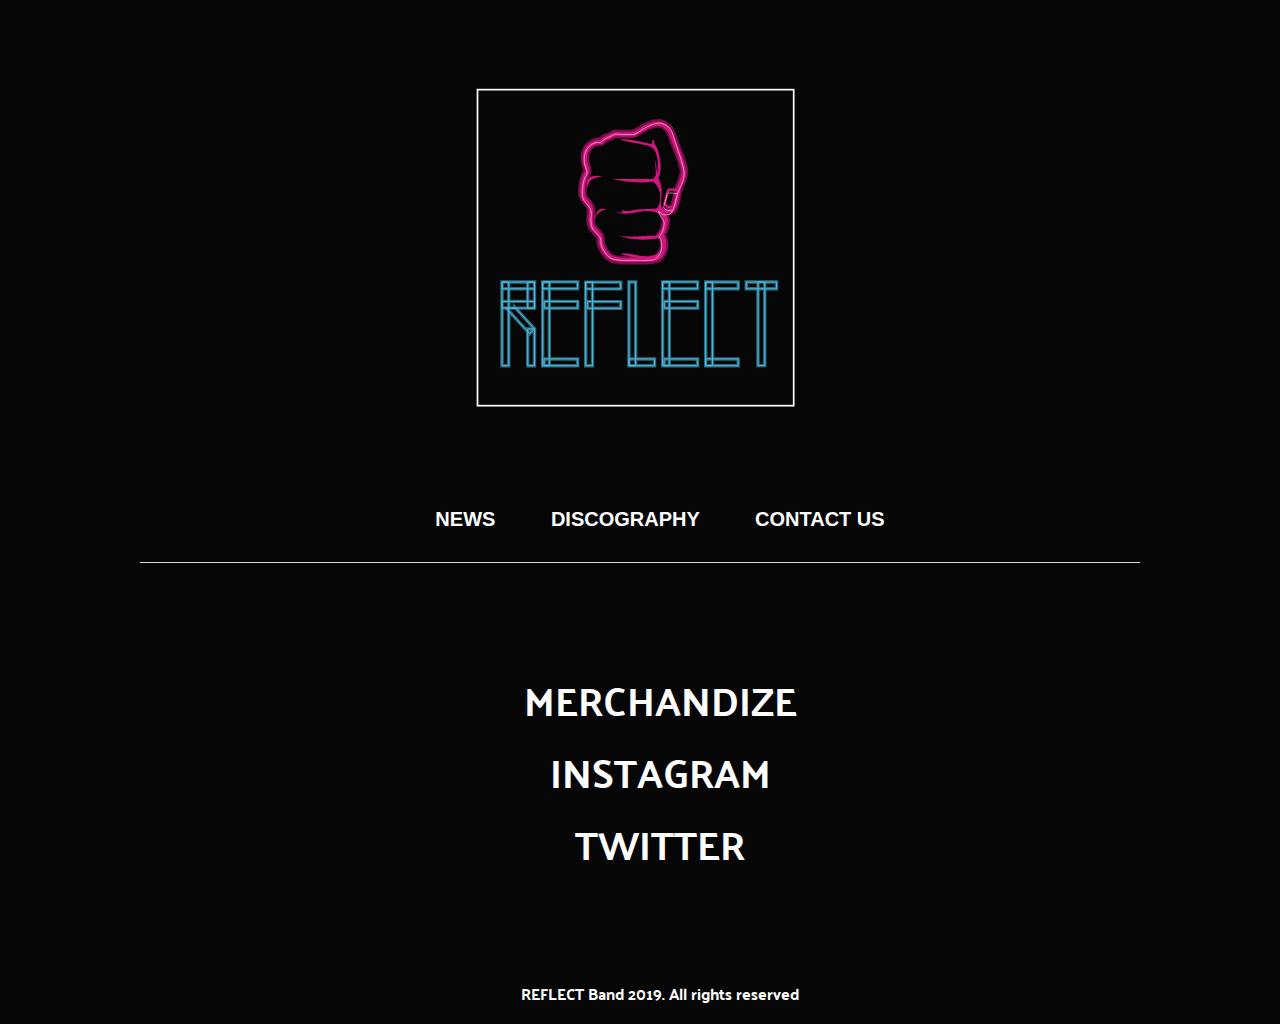
==== contact.html @ e567ae92 "unfinishedhtml" ====
<!DOCTYPE html>
<html>
<head>
	<meta charset="UTF-8">
	<title>Home Page</title>
	<link href="css/main.css" rel="stylesheet" type="text/css" media="screen">
	<link href="https://fonts.googleapis.com/css?family=Palanquin+Dark:600&display=swap" rel="stylesheet">
</head>
<body>
	<div id="mainContainer"><!-- open mainContainer -->

       <div id="logo">
                <img src="images/logo.svg">
            </div>
        <header id="mainHeader"><!--end logo-->
            
            <nav id="mainNav">
            <ul>
                <li class="selected" >  <a href="index.html"> NEWS </a> </li>
                <li>  <a href="discography.html"> DISCOGRAPHY</a> </li>
                <li> <a href="contact.html"> CONTACT US </a>  </li>
            </ul>
            </nav><!--end mainNav-->
       

        </header>
       <!--end mainHeader-->
       

        <main> <!-- Open Main -->




    </main><!-- Close Main -->
    <footer id="mainFooter">
    <ul>
        <li> <a> MERCHANDIZE </a></li>
        <li> <a> INSTAGRAM </a></li>
        <li> <a> TWITTER </a></li>
    </ul>
            
            <div id="copyRight"><p> REFLECT Band 2019. All rights reserved</p></div><!--end Copyright-->
        </footer><!--end mainFooter-->




		
	</div><!--end mainContainer-->

</body>
</html>
---- css/main.css ----
body{
	background-color: #060606;
	font-family: 'Palanquin Dark', sans-serif;
}
.hidden{
	display: none;
}

 


/*-- Header open --*/
#topBar{
	background-color: #000;
	height: 20px;
}
#middleBar{
	height: 50px;
	background-color: #5C85C4;

}
#middleBar p{
	color: white;
	padding: 10px;
}



#mainContainer 
{
	margin: 0 auto;
	padding-left: 20px;
	padding-right: 20px;
	width: 1000px;

}
#mainHeader
{

	position: sticky;
	top:0;
	padding: 15px;
	border-bottom: solid 1px #DDD;
	background-color: #060606;;
}
#logo
{
	margin: 0 auto;
	width: 500px;
}

#mainNav 
{  
	font-family: 'Swis721 Blk BT', sans-serif;
	font-weight: bold;
	text-align: center;
	margin: 0 auto;
}
.mainNav ul
{
  list-style-type: none;
  padding: 0;
}
#mainNav ul li{

	color: white;
	font-size: 20px;
	display: inline;
    cursor: pointer;
    margin-left: 25px;
    margin-right: 25px;
}
#mainNav ul li a:hover{
	  color: gold;
	  text-orientation: 
}
#mainNav ul li a{
	text-decoration: none;
	color: white;
}
.selected{
	;
}


/*-- Header close --*/
/*-- Index open --*/
.heroText {
  text-align: right;
  position: absolute;
  top: 50%;
  left: 50%;
  color: white;
  font-size: 16pt;
}
.heroImage {
  z-index: -1;
  height: 600px;
  width: 1000px;
  background-position: center;
  background-repeat: no-repeat;
  background-size: cover;
  position: relative;
  margin: 30px 0px 100px 0px;
}
.index {
	background-image: url('../images/hero_image.jpg');
}

.btn p:hover, .btn p:active {
	color: red;
}

.btn {
  width: 200px;
  bottom: 0%;
  border: none;
  background: transparent;
  font-size: 20px;
  cursor: pointer;
  color: white;
  font-family: 'Mariad Pro', sans-serif;
  font-weight: lighter;
  margin-top: 300px;
  border: solid 1px red;
}

.link{
	display: inline;
	margin-top: 20px;
	width: 160px;
	color: white;
	background-color: #060606;;
	font-family: 'Palanquin Dark', sans-serif;
	font-size: 22px;
	border-radius: 20px;
	margin-left: 120px;
	margin-top: 40px;

}

.link:hover{
	background: white;
	color: black;

}

#mainarea{
	height: 800px;
	padding: 20px;
	margin-bottom: 100px;
}

#album{
	position: relative;
	width: 575px;
	height: 575px; 
	background: url("../images/album.jpg");
	z-index: -3;
}
#trackList{
	position: absolute;
	width: 525px;
	height: 525px;
	background-color: black;
	;
	margin-left: 350px;
	margin-top: -350px;
	z-index: -2;
	text-align: center;
	border: solid 50px #6e3636;
	color: white;
}
#trackList h2{
	font-size: 30px;
	font-family: 'Palanquin Dark', italic;
}
#trackList h3{
	
}
#trackList p{
	
}
#trackList ul{

  list-style-type: upper-roman;
}
#trackList ul li{

 font-size: 30px;
}

#tourDates
{
	margin-top: 40px;
	display: flex;
	flex-direction: column;
  	justify-content: space-between;
	padding-bottom: 40px;
	flex-wrap: wrap;
}
#tourDates h2{
	margin: 0 auto;
	color: white;
	font-size: 40px;
}
.city{
	margin-left: 10%;
	width: 788px;
	height: 390px;
	margin-top: 80px;
	display: flex;
	flex-direction: row;
	justify-content: space-evenly;
	border: solid 2px white;
}
.reverse{
	flex-direction: row-reverse;
}

.imageBox1{
	width: 360px;
	height: 390px;
	background-image: url("../images/moscow_promo.jpg");
}
.imageBox2{
	width: 360px;
	height: 390px;
	background-color: yellow;
	background-image: url("../images/toronto_promo.jpg");
}
.imageBox3{
	width: 360px;
	height: 390px;
	background-color: yellow;
	background-image: url("../images/london_promo.jpg");
}
.imageBox4{
	width: 360px;
	height: 390px;
	background-color: yellow;
	background-image: url("../images/tokyo_promo copy.jpg");
}
.city h1 {
	font-family: 'Rubber';
	font-size: 62px;
	color: #c6801b;
	margin-bottom: 0px;
	font-weight: lighter;
}
.cityText{
	position: absolute;
	color: #5b0a0a;
	font-size: 25px;
	margin: 0px;
	line-height: 0.7;
	font-family: 'Hiragino Kaku Gothic StdN'; 
}
.left{
	z-index: -2;
	margin-left: -400px;
	text-align: left;
}
.right{
	z-index: -2;
	margin-right: -400px;
	text-align: right;
}
/*-- Index close --*/

/*-- Discography open--*/
h1{
	font-family: 'Palanquin Dark', sans-serif;
	color: white;
}

.heroImagedisko {

  z-index: -1;
  background-position: center;
  background-repeat: no-repeat;
  background-size: cover;
  position: relative;
  margin: 100px 0px 100px 0px;
}
.heroImagedisko p{
	font-size: 18pt;
	letter-spacing: 30px;
	text-align: center;
}

#video{
	width: 100%;
	height: 300px; 
	background-color: yellow;
	margin-top: 100px;
}
#disk1{
	display: flex;
	flex-direction: row;
	justify-content: space-between;
}
#disk1 p{
	font-family: 'Myriad Pro';
	color: #5b0a0a;
	font-size: 22pt;
}
.diskText{
	width: 700px;
}
#buttonNext{
	display: absolute;
	z-index: -1px;
	height: 535px;
	width: 85px;
	background-color: #5b0a0a;
}

/*-- Discography close--*/


/*-- Footer open --*/
#mainFooter 
{
  
	margin-top: 100px;
}
#mainFooter ul
{
  margin: 0 auto;
  list-style-type: none;
  text-align: center;
}
#mainFooter ul li{

	color: white;
	font-size: 40px;
    cursor: pointer;
}
#mainFooter ul li a:hover{
	  color: gold;
}
#mainFooter ul li a{
	text-decoration: none;
	color: white;
}


#copyRight 
{
	color: white;
	margin-top: 100px;
	margin-left: 40px;
}
#copyRight p{
	text-align: center;
}
/*-- Footer close --*/
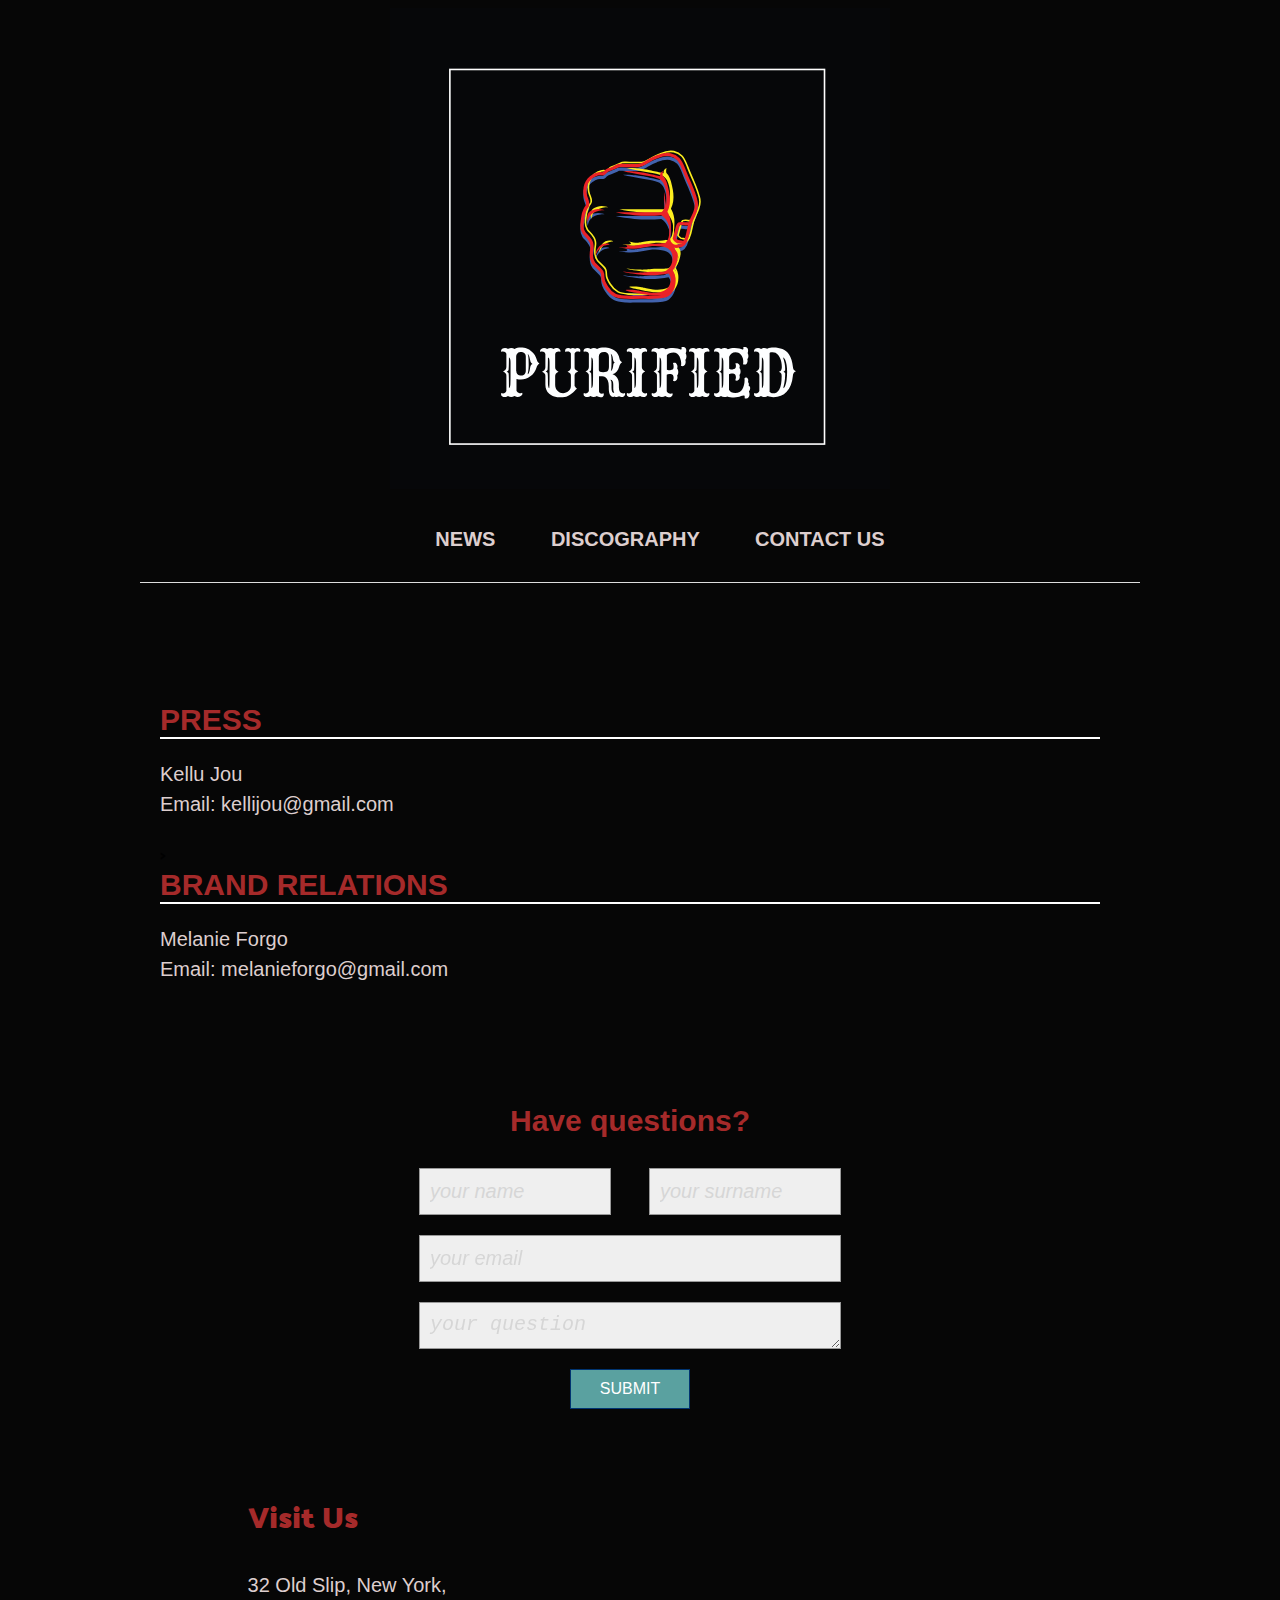
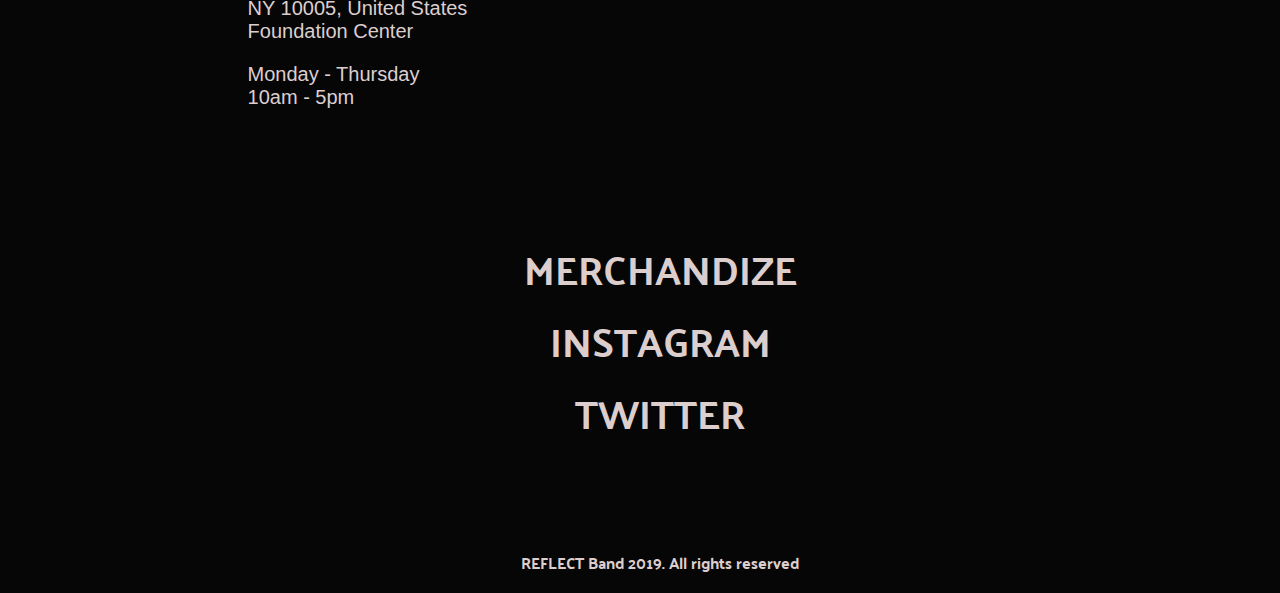
==== commit ce9dfae7: "htmlupdate" ====
--- a/contact.html
+++ b/contact.html
@@ -28,11 +28,63 @@
        
 
         <main> <!-- Open Main -->
+            <section id="mainContact">
+            <div id="contactInfo"> <!--start mainGallery-->
+                <div class="contactText">
+                    <h2>PRESS</h2>
+                    <div class="underline"> </div>
+                    <p>Kellu Jou </p>
+                    <p>Email: kellijou@gmail.com </p>
+                </div>
+                <div class="contactText"> >
+                    <h2>BRAND RELATIONS</h2>
+                    <div class="underline"> </div>
+                    <p>Melanie Forgo </p>
+                    <p>Email: melanieforgo@gmail.com </p>
+                </div>
+            </div>
+            <section id="contactArea"><!--start contactArea-->
+                <h2> Have questions?</h2>
+            <form id="contactForm" action="form.php" method="post">
+                <div id="Name">
+                    
+                    <input type="text" required id="name" name="fullName" size="30" placeholder="your name">
 
+                    <input type="text" required id="surname" name="surname" size="30" placeholder="your surname">
+                    </div>
+                    <input type="email" required id="email" size="30" placeholder="your email">
+                    
+                    
+    
+              
+                    <textarea name="comments"  placeholder="your question"></textarea>
+                    
+                   
+                    <input id="submit" type="submit" value="SUBMIT">
+            </form>
+            </section><!--end contactArea-->  
 
+     
+            <section id="mapArea"><!--start mapArea-->
+                    <div>
+                        <h3>Visit Us</h3>
+                <ul>
+                    <li>32 Old Slip, New York,  </li>
+                    <li>NY 10005, United States</li>
+                    <li>Foundation Center</li>
+                </ul>
+                <ul>
+                    <li>Monday - Thursday</li>
+                    <li>10am - 5pm</li>
+                </ul>   
+                </div> 
+                <div >
 
-
-    </main><!-- Close Main -->
+                <iframe src="https://www.google.com/maps/embed?pb=!1m18!1m12!1m3!1d6049.162666451821!2d-74.01031018587194!3d40.70521740526501!2m3!1f0!2f0!3f0!3m2!1i1024!2i768!4f13.1!3m3!1m2!1s0x0%3A0x9fd6d86d2e319606!2sFoundation%20Center!5e0!3m2!1sen!2sca!4v1575956613364!5m2!1sen!2sca" width="450" height="240" frameborder="0" style="border:0;" allowfullscreen=""></iframe>
+            </div>
+            </section><!--end mapArea-->      
+        </section><!--end mainContact-->
+    </main> <!-- Close Main -->
     <footer id="mainFooter">
     <ul>
         <li> <a> MERCHANDIZE </a></li>
--- a/css/main.css
+++ b/css/main.css
@@ -1,4 +1,7 @@
-
+@font-face {
+  font-family: Rubber;
+  src: url(../assets/fonts/Rubber.ttf);
+}
 
 body{
 	background-color: #060606;
@@ -22,7 +25,7 @@
 
 }
 #middleBar p{
-	color: white;
+	color: #ddcece;
 	padding: 10px;
 }
 
@@ -65,7 +68,7 @@
 }
 #mainNav ul li{
 
-	color: white;
+	color: #ddcece;;
 	font-size: 20px;
 	display: inline;
     cursor: pointer;
@@ -74,11 +77,10 @@
 }
 #mainNav ul li a:hover{
 	  color: gold;
-	  text-orientation: 
 }
 #mainNav ul li a{
 	text-decoration: none;
-	color: white;
+	color: #ddcece;
 }
 .selected{
 	;
@@ -92,7 +94,7 @@
   position: absolute;
   top: 50%;
   left: 50%;
-  color: white;
+  color: #ddcece;
   font-size: 16pt;
 }
 .heroImage {
@@ -120,7 +122,7 @@
   background: transparent;
   font-size: 20px;
   cursor: pointer;
-  color: white;
+  color: #ddcece;
   font-family: 'Mariad Pro', sans-serif;
   font-weight: lighter;
   margin-top: 300px;
@@ -131,7 +133,7 @@
 	display: inline;
 	margin-top: 20px;
 	width: 160px;
-	color: white;
+	color: #ddcece;
 	background-color: #060606;;
 	font-family: 'Palanquin Dark', sans-serif;
 	font-size: 22px;
@@ -142,7 +144,7 @@
 }
 
 .link:hover{
-	background: white;
+	background-color: #ddcece;
 	color: black;
 
 }
@@ -171,7 +173,7 @@
 	z-index: -2;
 	text-align: center;
 	border: solid 50px #6e3636;
-	color: white;
+	color: #ddcece;
 }
 #trackList h2{
 	font-size: 30px;
@@ -203,7 +205,7 @@
 }
 #tourDates h2{
 	margin: 0 auto;
-	color: white;
+	color: #ddcece;
 	font-size: 40px;
 }
 .city{
@@ -214,7 +216,7 @@
 	display: flex;
 	flex-direction: row;
 	justify-content: space-evenly;
-	border: solid 2px white;
+	border: solid 2px #ddcece;
 }
 .reverse{
 	flex-direction: row-reverse;
@@ -251,7 +253,6 @@
 	font-weight: lighter;
 }
 .cityText{
-	position: absolute;
 	color: #5b0a0a;
 	font-size: 25px;
 	margin: 0px;
@@ -260,14 +261,15 @@
 }
 .left{
 	z-index: -2;
-	margin-left: -400px;
+	margin-left: -270px;
 	text-align: left;
 }
 .right{
 	z-index: -2;
-	margin-right: -400px;
+	margin-right: -270px;
 	text-align: right;
 }
+
 /*-- Index close --*/
 
 /*-- Discography open--*/
@@ -311,8 +313,7 @@
 	width: 700px;
 }
 #buttonNext{
-	display: absolute;
-	z-index: -1px;
+	z-index: -1;
 	height: 535px;
 	width: 85px;
 	background-color: #5b0a0a;
@@ -320,6 +321,137 @@
 
 /*-- Discography close--*/
 
+/*-- Contact open --*/
+#mainContact {
+  margin-top: 100px;
+  width: 940px;
+  padding-top: 20px;
+  padding-left: 20px;
+  padding-right: 20px;
+  display: flex;
+  flex-direction: column;
+  justify-content: flex-start;
+  flex-wrap: wrap;
+}
+
+#mainContact h2 {
+  font-size: 30px;
+  color: brown;
+  margin: 0;
+  font-family:'Swis721 Blk BT', sans-serif;
+}
+#mainContact p {
+  font-size: 20px;
+  color: #ddcece;
+  font-family:  'Swis721 Blk BT', sans-serif;
+  font-weight: 300;
+  line-height: 0.5;
+}
+#contactInfo{
+	margin-bottom: 100px;
+}
+#contactInfo div {
+	margin-bottom: 30px;
+}
+#contactArea {
+	margin: 0 auto;
+	color: #ddcece;
+}
+#contactArea h2{
+	text-align: center;
+}
+
+
+#contactText {
+  margin-bottom: 30px;
+}
+
+#contactForm {
+  margin-top: 30px;
+}
+
+fieldset {
+  border: none;
+  padding: 0px;
+}
+
+
+
+input, textarea  {
+  z-index: -2;
+  font-size: 20px;
+  margin-bottom: 20px;
+  padding: 10px;
+  width: 400px;
+  height: 25px;
+  background-color: #efefef;
+  display: block;
+  border: 1px solid #999;
+  color: black;
+}
+::placeholder {
+  font-style: italic;
+  opacity: 0.2;
+}
+#Name input{
+	z-index: -2;
+	width: 170px;
+}
+#Name {
+	z-index: -2;
+	display: flex;
+    justify-content: space-between;
+}
+
+#submit {
+  display: block;
+  width: 120px;
+  height: 40px;
+  text-align: center;
+  margin: 0 auto;
+  color: #FFF;
+  padding-left: 10px;
+  padding-right: 10px;
+  padding-top: 5px;
+  padding-bottom: 5px;
+  background-color: #5aa1a0;
+  font-size: 16px;
+  border: 1px solid #003471;
+}
+#submit:hover{
+	color: black;
+	background-color: gold;
+}
+#mapArea{
+	display: flex;
+	flex-direction: row;
+	justify-content: space-around;
+	color: #ddcece;
+	margin-top: 50px;
+}
+#mapArea h3{
+	margin-left: 40px;
+	font-size: 30px;
+	color: brown;
+}
+#mapArea ul{
+	list-style-type: none;
+	font-family: 'Swis721 Blk BT', sans-serif;
+	font-size:20px;
+	margin-right: 40px;
+}
+
+.underline{
+	background-color: white;
+	height: 2px;
+}
+iframe{
+	margin-top: 25px;
+
+}
+
+/*-- Contact clode --*/
+
 
 /*-- Footer open --*/
 #mainFooter 
@@ -335,7 +467,7 @@
 }
 #mainFooter ul li{
 
-	color: white;
+	color: #ddcece;
 	font-size: 40px;
     cursor: pointer;
 }
@@ -344,13 +476,13 @@
 }
 #mainFooter ul li a{
 	text-decoration: none;
-	color: white;
+	color: #ddcece;
 }
 
 
 #copyRight 
 {
-	color: white;
+	color: #ddcece;
 	margin-top: 100px;
 	margin-left: 40px;
 }
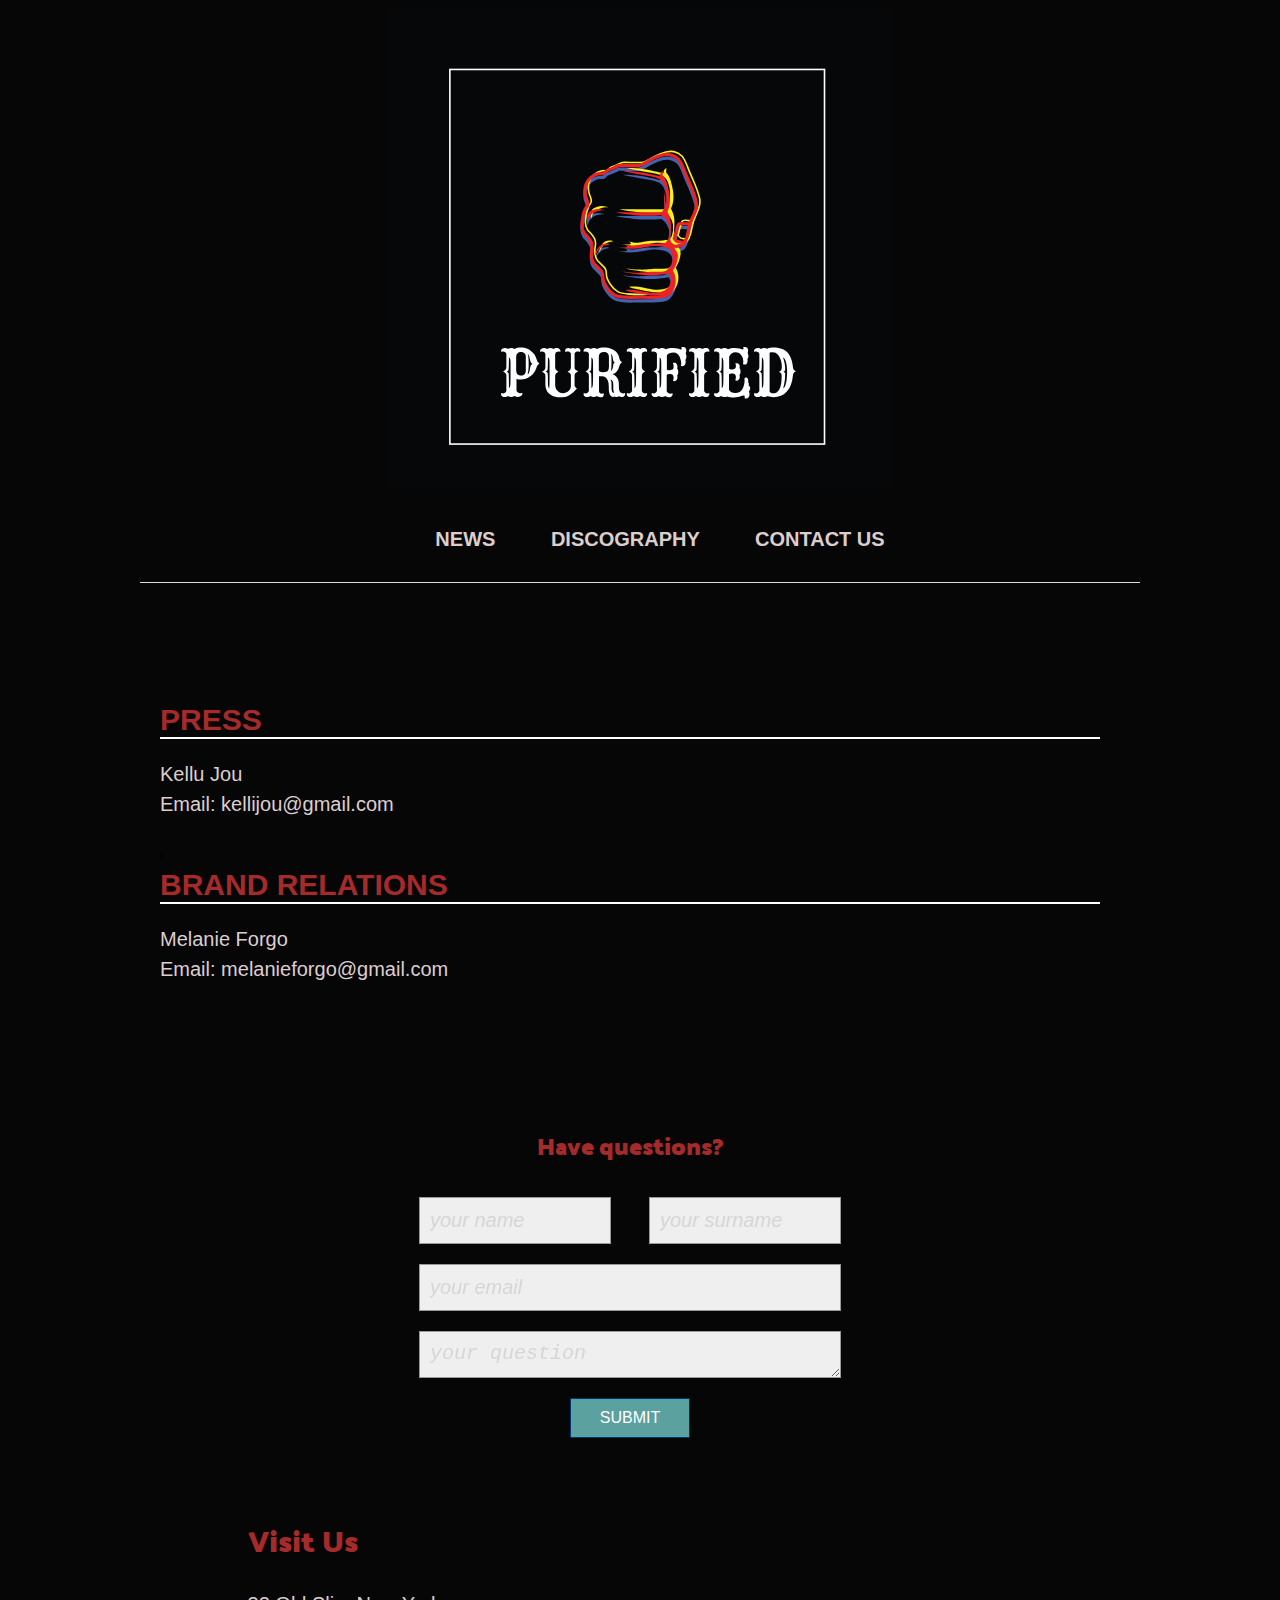
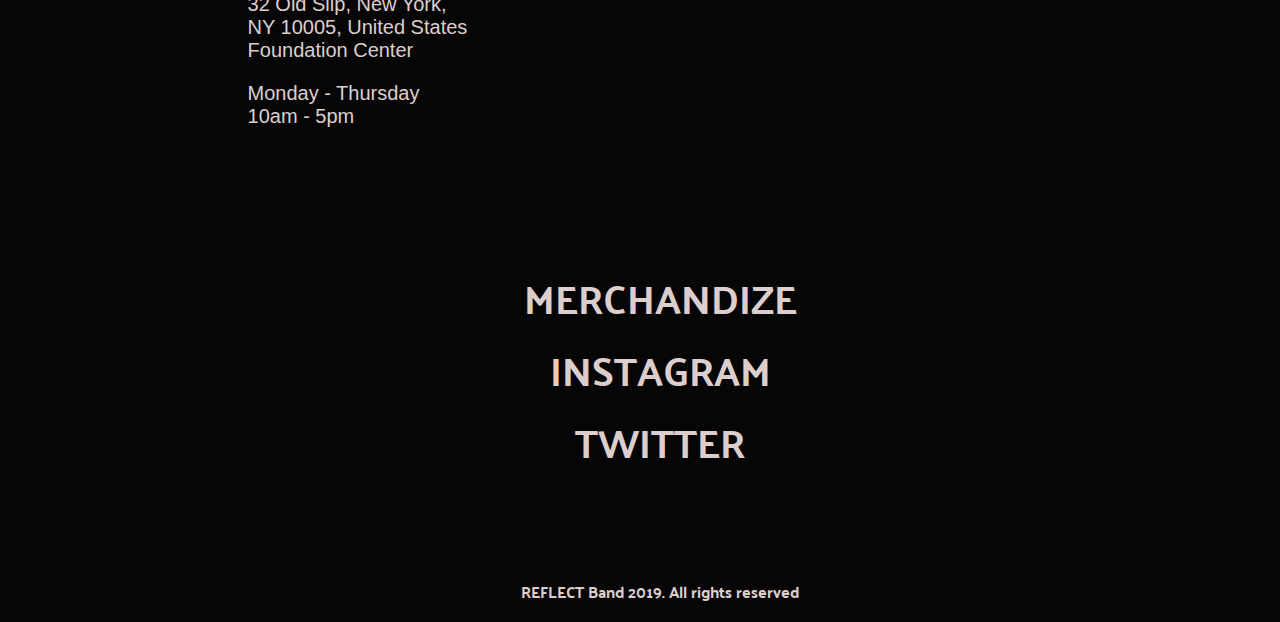
==== commit 36ee90e5: "fixedoutline" ====
--- a/contact.html
+++ b/contact.html
@@ -1,5 +1,5 @@
 <!DOCTYPE html>
-<html>
+<html lang="en">
 <head>
 	<meta charset="UTF-8">
 	<title>Home Page</title>
@@ -7,14 +7,16 @@
 	<link href="https://fonts.googleapis.com/css?family=Palanquin+Dark:600&display=swap" rel="stylesheet">
 </head>
 <body>
+    <h1 class="hidden"> Contact Page </h1>
 	<div id="mainContainer"><!-- open mainContainer -->
 
        <div id="logo">
-                <img src="images/logo.svg">
+                <img src="images/logo.svg" alt="logo">
             </div>
         <header id="mainHeader"><!--end logo-->
             
             <nav id="mainNav">
+                <h2 class="hidden"> Navigation </h2>
             <ul>
                 <li class="selected" >  <a href="index.html"> NEWS </a> </li>
                 <li>  <a href="discography.html"> DISCOGRAPHY</a> </li>
@@ -29,15 +31,16 @@
 
         <main> <!-- Open Main -->
             <section id="mainContact">
+                <h2 class="hidden">Contact Information</h2>
             <div id="contactInfo"> <!--start mainGallery-->
                 <div class="contactText">
-                    <h2>PRESS</h2>
+                    <h3>PRESS</h3>
                     <div class="underline"> </div>
                     <p>Kellu Jou </p>
                     <p>Email: kellijou@gmail.com </p>
                 </div>
                 <div class="contactText"> >
-                    <h2>BRAND RELATIONS</h2>
+                    <h3>BRAND RELATIONS</h3>
                     <div class="underline"> </div>
                     <p>Melanie Forgo </p>
                     <p>Email: melanieforgo@gmail.com </p>
@@ -67,7 +70,7 @@
      
             <section id="mapArea"><!--start mapArea-->
                     <div>
-                        <h3>Visit Us</h3>
+                        <h2>Visit Us</h2>
                 <ul>
                     <li>32 Old Slip, New York,  </li>
                     <li>NY 10005, United States</li>
@@ -80,12 +83,13 @@
                 </div> 
                 <div >
 
-                <iframe src="https://www.google.com/maps/embed?pb=!1m18!1m12!1m3!1d6049.162666451821!2d-74.01031018587194!3d40.70521740526501!2m3!1f0!2f0!3f0!3m2!1i1024!2i768!4f13.1!3m3!1m2!1s0x0%3A0x9fd6d86d2e319606!2sFoundation%20Center!5e0!3m2!1sen!2sca!4v1575956613364!5m2!1sen!2sca" width="450" height="240" frameborder="0" style="border:0;" allowfullscreen=""></iframe>
+                <iframe src="https://www.google.com/maps/embed?pb=!1m18!1m12!1m3!1d6049.162666451821!2d-74.01031018587194!3d40.70521740526501!2m3!1f0!2f0!3f0!3m2!1i1024!2i768!4f13.1!3m3!1m2!1s0x0%3A0x9fd6d86d2e319606!2sFoundation%20Center!5e0!3m2!1sen!2sca!4v1575956613364!5m2!1sen!2sca" width="450" height="240" style="border:0;" allowfullscreen=""></iframe>
             </div>
             </section><!--end mapArea-->      
         </section><!--end mainContact-->
     </main> <!-- Close Main -->
     <footer id="mainFooter">
+        <h2 class="hidden">Footer</h2>
     <ul>
         <li> <a> MERCHANDIZE </a></li>
         <li> <a> INSTAGRAM </a></li>
--- a/css/main.css
+++ b/css/main.css
@@ -111,12 +111,13 @@
 	background-image: url('../images/hero_image.jpg');
 }
 
-.btn p:hover, .btn p:active {
+.btn:hover, .btn:active {
 	color: red;
 }
 
 .btn {
   width: 200px;
+  height: 70px;
   bottom: 0%;
   border: none;
   background: transparent;
@@ -130,13 +131,13 @@
 }
 
 .link{
-	display: inline;
+	display: flex;
 	margin-top: 20px;
 	width: 160px;
 	color: #ddcece;
 	background-color: #060606;;
 	font-family: 'Palanquin Dark', sans-serif;
-	font-size: 22px;
+	font-size: 29px;
 	border-radius: 20px;
 	margin-left: 120px;
 	margin-top: 40px;
@@ -245,7 +246,7 @@
 	background-color: yellow;
 	background-image: url("../images/tokyo_promo copy.jpg");
 }
-.city h1 {
+.city h3 {
 	font-family: 'Rubber';
 	font-size: 62px;
 	color: #c6801b;
@@ -334,7 +335,7 @@
   flex-wrap: wrap;
 }
 
-#mainContact h2 {
+#mainContact h3 {
   font-size: 30px;
   color: brown;
   margin: 0;
@@ -359,6 +360,7 @@
 }
 #contactArea h2{
 	text-align: center;
+	color: brown;
 }
 
 
@@ -429,7 +431,7 @@
 	color: #ddcece;
 	margin-top: 50px;
 }
-#mapArea h3{
+#mapArea h2{
 	margin-left: 40px;
 	font-size: 30px;
 	color: brown;
